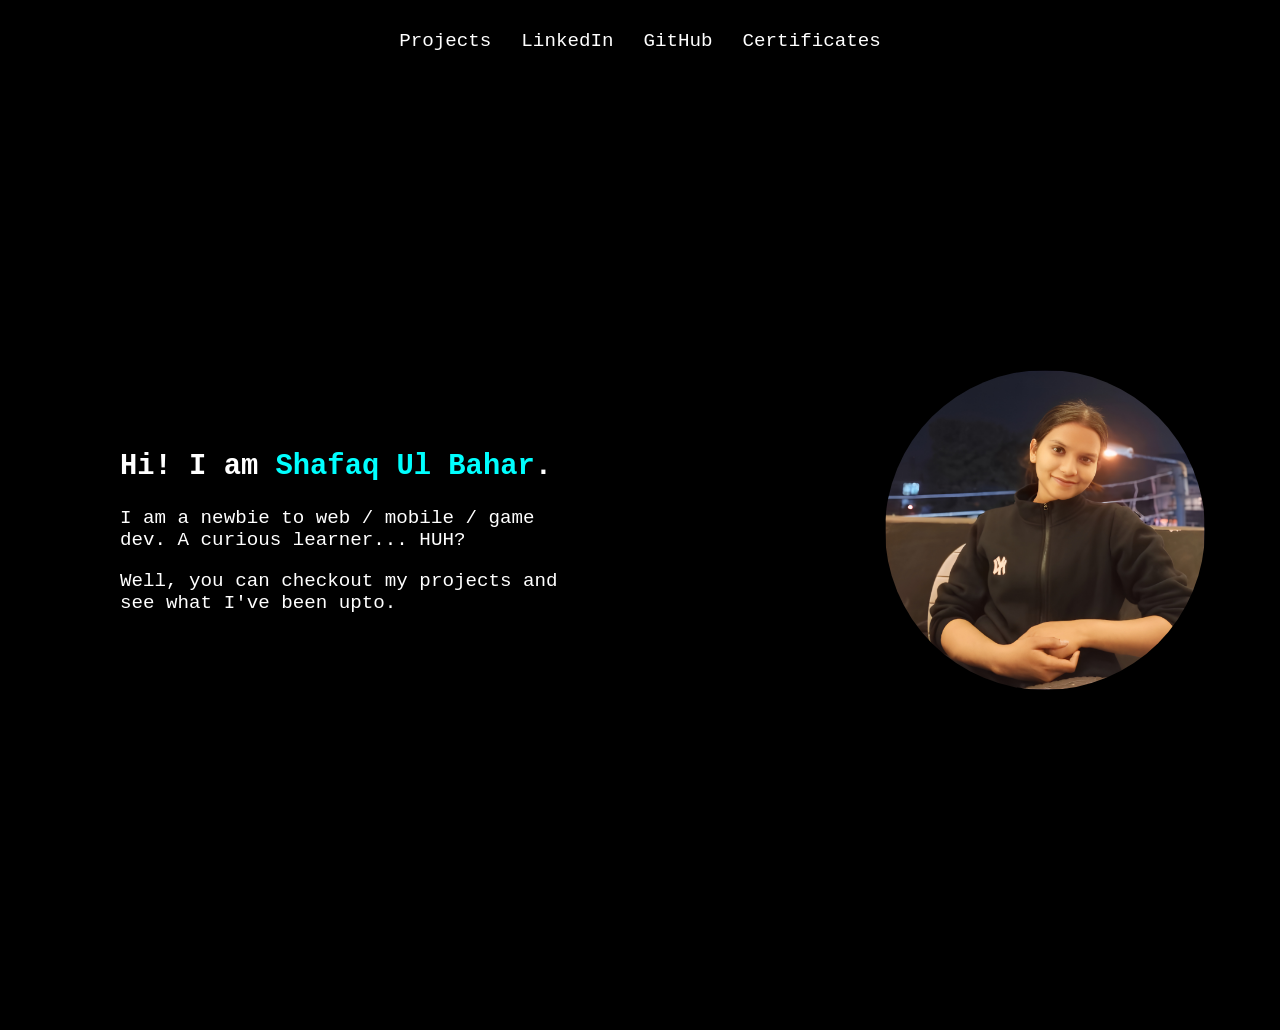
==== index.html @ db9393cb "version 0.0" ====
<!DOCTYPE html>
<html>

<head>
  <link rel="stylesheet" href="style.css">
</head>

<body>


  <nav id="navbar">
    <ul>

      <li>
        <a href="project.html">Projects</a>
      </li>

      <li>
        <a href="https://www.linkedin.com/in/shafaq-ul-bahar-a1645324a/">LinkedIn</a>
      </li>

      <li>
        <a href="https://github.com/shafaqub">GitHub</a>
      </li>

      <li>
        <a href="certificates.html">Certificates</a>
      </li>
    </ul>
  </nav>



  <div class="container">
    <div class="left">
        <div id="about">
            <h2>Hi!
                I am <span id="name">Shafaq Ul Bahar</span>.
            </h2>
            <p>I am a newbie to web / mobile / game dev. A curious learner... HUH?</p>
            <p>Well, you can checkout my projects and see what I've been upto.</p>
        </div>
    </div>

    <div class="right">
          <img src="picture.png" alt="My Picture" id="profile-picture">
    </div>
  </div>




</body>

</html>
---- style.css ----
body {
  margin: 0;
  font-family: monospace;
  background: black;
  color: white;
}

/* NAVBAR */
#navbar {
  position: fixed;
  top: 0;
  width: 100%;
  background: black;
  z-index: 100;
}

#navbar ul {
  display: flex;
  justify-content: center;
  gap: 30px;
  list-style: none;
  padding: 30px;
  margin: 0;
  font-size: 1.2rem;

}

a {
  color: white;
  text-decoration: none;
}


.container {
  display: flex;
  justify-content: space-between;
  align-items: center;
  min-height: 100vh;
  padding: 80px 60px 50px 60px;
  gap: 40px;
}


#about {
  flex: 1;
  font-size: 1.2rem;
}

#name {
  color: #00ffff;
  transition: all 0.3s ease;
}

#name:hover {
  color: #00ffff;
  text-shadow: 0 0 3px #00ffff;
  transform: scale(1.02);
  display: inline-block;
}

#navbar-name{
  color: #00ffff;
  text-shadow: 0 0 3px #00ffff;
  transform: scale(1.02);
  display: inline-block;
}

.right {
  flex: 0 0 350px;
  display: flex;
  justify-content: center;
  align-items: center;
}

.left {
  flex: 1;
  max-width: 40%;
  padding-right: 20px;
  padding-left: 60px;
}

#certificates-image{
    max-width: 40px;
}

.left-in-projects {
  flex: 1;
  max-width: 40%;
  padding-left: 300px;
}

.left-in-certificates{
    flex: 1;
  max-width: 40%;
  padding: 300px;
}
#profile-picture {
  width: 320px;
  height: 320px;
  border-radius: 50%;
  object-fit: cover;
}


@media (max-width: 768px) {
  .container {
    flex-direction: column-reverse;
    text-align: center;
    padding: 100px 20px 20px;
  }

  #profile-picture {
    width: 220px;
    height: 220px;
  }
}
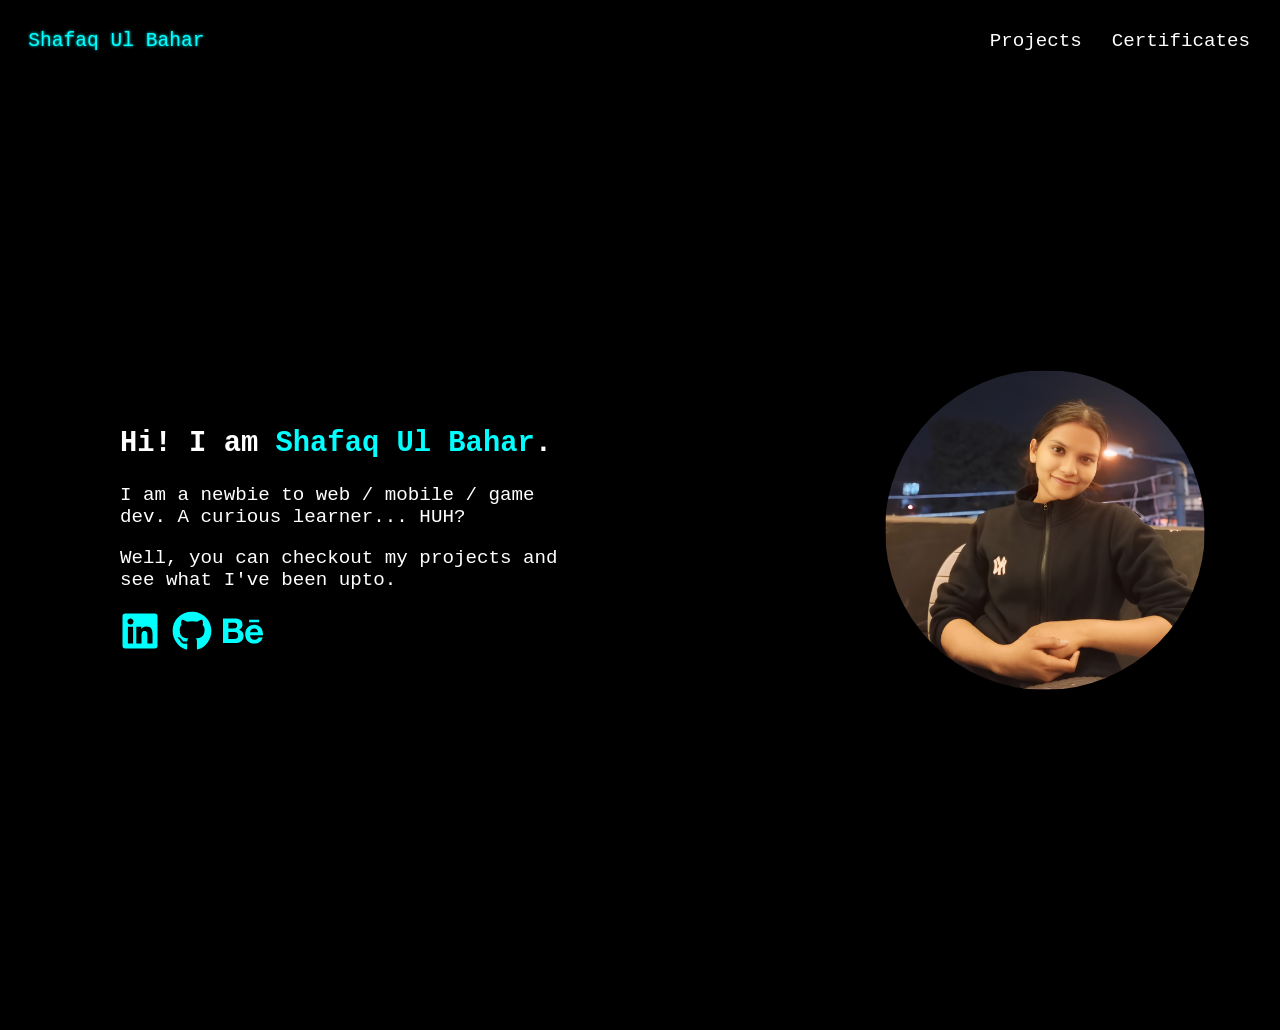
==== commit 4093c52a: "icons added and project page made" ====
--- a/index.html
+++ b/index.html
@@ -6,21 +6,16 @@
 </head>
 
 <body>
-
+<title>Shafaq Ul Bahar</title>
 
   <nav id="navbar">
     <ul>
+        <li style="margin-right:auto;">
+        <a href="index.html" id="navbar-name">Shafaq Ul Bahar</a>
+        </li>
 
       <li>
         <a href="project.html">Projects</a>
-      </li>
-
-      <li>
-        <a href="https://www.linkedin.com/in/shafaq-ul-bahar-a1645324a/">LinkedIn</a>
-      </li>
-
-      <li>
-        <a href="https://github.com/shafaqub">GitHub</a>
       </li>
 
       <li>
@@ -40,6 +35,12 @@
             <p>I am a newbie to web / mobile / game dev. A curious learner... HUH?</p>
             <p>Well, you can checkout my projects and see what I've been upto.</p>
         </div>
+        <div class="links">
+    
+            <a href="https://www.linkedin.com/in/shafaq-ul-bahar-a1645324a/"><svg class="heightNwidthForLinks" xmlns="http://www.w3.org/2000/svg" viewBox="0 0 448 512"><path fill="#00ffff" d="M416 32H31.9C14.3 32 0 46.5 0 64.3v383.4C0 465.5 14.3 480 31.9 480H416c17.6 0 32-14.5 32-32.3V64.3c0-17.8-14.4-32.3-32-32.3zM135.4 416H69V202.2h66.5V416zm-33.2-243c-21.3 0-38.5-17.3-38.5-38.5S80.9 96 102.2 96c21.2 0 38.5 17.3 38.5 38.5 0 21.3-17.2 38.5-38.5 38.5zm282.1 243h-66.4V312c0-24.8-.5-56.7-34.5-56.7-34.6 0-39.9 27-39.9 54.9V416h-66.4V202.2h63.7v29.2h.9c8.9-16.8 30.6-34.5 62.9-34.5 67.2 0 79.7 44.3 79.7 101.9V416z"/></svg></a>
+            <a href="https://github.com/shafaqub"><svg class="heightNwidthForLinks" xmlns="http://www.w3.org/2000/svg" viewBox="0 0 496 512"><path  fill="#00ffff" d="M165.9 397.4c0 2-2.3 3.6-5.2 3.6-3.3 .3-5.6-1.3-5.6-3.6 0-2 2.3-3.6 5.2-3.6 3-.3 5.6 1.3 5.6 3.6zm-31.1-4.5c-.7 2 1.3 4.3 4.3 4.9 2.6 1 5.6 0 6.2-2s-1.3-4.3-4.3-5.2c-2.6-.7-5.5 .3-6.2 2.3zm44.2-1.7c-2.9 .7-4.9 2.6-4.6 4.9 .3 2 2.9 3.3 5.9 2.6 2.9-.7 4.9-2.6 4.6-4.6-.3-1.9-3-3.2-5.9-2.9zM244.8 8C106.1 8 0 113.3 0 252c0 110.9 69.8 205.8 169.5 239.2 12.8 2.3 17.3-5.6 17.3-12.1 0-6.2-.3-40.4-.3-61.4 0 0-70 15-84.7-29.8 0 0-11.4-29.1-27.8-36.6 0 0-22.9-15.7 1.6-15.4 0 0 24.9 2 38.6 25.8 21.9 38.6 58.6 27.5 72.9 20.9 2.3-16 8.8-27.1 16-33.7-55.9-6.2-112.3-14.3-112.3-110.5 0-27.5 7.6-41.3 23.6-58.9-2.6-6.5-11.1-33.3 2.6-67.9 20.9-6.5 69 27 69 27 20-5.6 41.5-8.5 62.8-8.5s42.8 2.9 62.8 8.5c0 0 48.1-33.6 69-27 13.7 34.7 5.2 61.4 2.6 67.9 16 17.7 25.8 31.5 25.8 58.9 0 96.5-58.9 104.2-114.8 110.5 9.2 7.9 17 22.9 17 46.4 0 33.7-.3 75.4-.3 83.6 0 6.5 4.6 14.4 17.3 12.1C428.2 457.8 496 362.9 496 252 496 113.3 383.5 8 244.8 8zM97.2 352.9c-1.3 1-1 3.3 .7 5.2 1.6 1.6 3.9 2.3 5.2 1 1.3-1 1-3.3-.7-5.2-1.6-1.6-3.9-2.3-5.2-1zm-10.8-8.1c-.7 1.3 .3 2.9 2.3 3.9 1.6 1 3.6 .7 4.3-.7 .7-1.3-.3-2.9-2.3-3.9-2-.6-3.6-.3-4.3 .7zm32.4 35.6c-1.6 1.3-1 4.3 1.3 6.2 2.3 2.3 5.2 2.6 6.5 1 1.3-1.3 .7-4.3-1.3-6.2-2.2-2.3-5.2-2.6-6.5-1zm-11.4-14.7c-1.6 1-1.6 3.6 0 5.9 1.6 2.3 4.3 3.3 5.6 2.3 1.6-1.3 1.6-3.9 0-6.2-1.4-2.3-4-3.3-5.6-2z"/></svg></a>
+            <a href="https://www.behance.net/shafaqulbahar"><svg class="heightNwidthForLinks" xmlns="http://www.w3.org/2000/svg" viewBox="0 0 576 512"><path  fill="#00ffff" d="M232 237.2c31.8-15.2 48.4-38.2 48.4-74 0-70.6-52.6-87.8-113.3-87.8H0v354.4h171.8c64.4 0 124.9-30.9 124.9-102.9 0-44.5-21.1-77.4-64.7-89.7zM77.9 135.9H151c28.1 0 53.4 7.9 53.4 40.5 0 30.1-19.7 42.2-47.5 42.2h-79v-82.7zm83.3 233.7H77.9V272h84.9c34.3 0 56 14.3 56 50.6 0 35.8-25.9 47-57.6 47zm358.5-240.7H376V94h143.7v34.9zM576 305.2c0-75.9-44.4-139.2-124.9-139.2-78.2 0-131.3 58.8-131.3 135.8 0 79.9 50.3 134.7 131.3 134.7 61.3 0 101-27.6 120.1-86.3H509c-6.7 21.9-34.3 33.5-55.7 33.5-41.3 0-63-24.2-63-65.3h185.1c.3-4.2 .6-8.7 .6-13.2zM390.4 274c2.3-33.7 24.7-54.8 58.5-54.8 35.4 0 53.2 20.8 56.2 54.8H390.4z"/></svg> </a>
+        </div>
     </div>
 
     <div class="right">
--- a/style.css
+++ b/style.css
@@ -16,13 +16,30 @@
 
 #navbar ul {
   display: flex;
-  justify-content: center;
+  align-items: center;
   gap: 30px;
   list-style: none;
   padding: 30px;
   margin: 0;
   font-size: 1.2rem;
+}
 
+@media (max-width: 768px) {
+  #navbar ul {
+    flex-wrap: wrap;
+    gap: 15px;
+    padding: 15px;
+    font-size: 1rem;
+  }
+}
+
+#navbar a {
+  transition: all 0.2s ease;
+}
+
+#navbar a:hover {
+  transform: scale(1.08);
+  display: inline-block;
 }
 
 a {
@@ -30,6 +47,11 @@
   text-decoration: none;
 }
 
+a,
+img,
+#name {
+  transition: all 0.3s ease;
+}
 
 .container {
   display: flex;
@@ -38,12 +60,6 @@
   min-height: 100vh;
   padding: 80px 60px 50px 60px;
   gap: 40px;
-}
-
-
-#about {
-  flex: 1;
-  font-size: 1.2rem;
 }
 
 #name {
@@ -65,6 +81,10 @@
   display: inline-block;
 }
 
+ul{
+    list-style: none;
+    padding-left: 0;
+}
 .right {
   flex: 0 0 350px;
   display: flex;
@@ -72,28 +92,19 @@
   align-items: center;
 }
 
-.left {
+.left,.left-in-projects {
   flex: 1;
   max-width: 40%;
   padding-right: 20px;
   padding-left: 60px;
+  font-size: 1.2rem;
 }
 
-#certificates-image{
-    max-width: 40px;
+.heightNwidthForLinks{
+    height: 40px;
+    width: 40px;
 }
 
-.left-in-projects {
-  flex: 1;
-  max-width: 40%;
-  padding-left: 300px;
-}
-
-.left-in-certificates{
-    flex: 1;
-  max-width: 40%;
-  padding: 300px;
-}
 #profile-picture {
   width: 320px;
   height: 320px;
@@ -101,12 +112,37 @@
   object-fit: cover;
 }
 
+#certificate-image {
+  width: 300px;
+  max-width: 100%;
+  height: auto;
+  display: block;
+  margin-top: 10px;
+}
+
+@media (max-width: 768px) {
+  #certificate-image {
+    margin: 10px auto;
+  }
+}
 
 @media (max-width: 768px) {
   .container {
-    flex-direction: column-reverse;
+    flex-direction: column;
     text-align: center;
     padding: 100px 20px 20px;
+  }
+
+  .right {
+    order: 1;
+  }
+
+  .left,
+  .left-in-projects {
+    order: 2;
+    max-width: 100%;
+    padding: 0;
+    font-size: 1.2rem;
   }
 
   #profile-picture {
